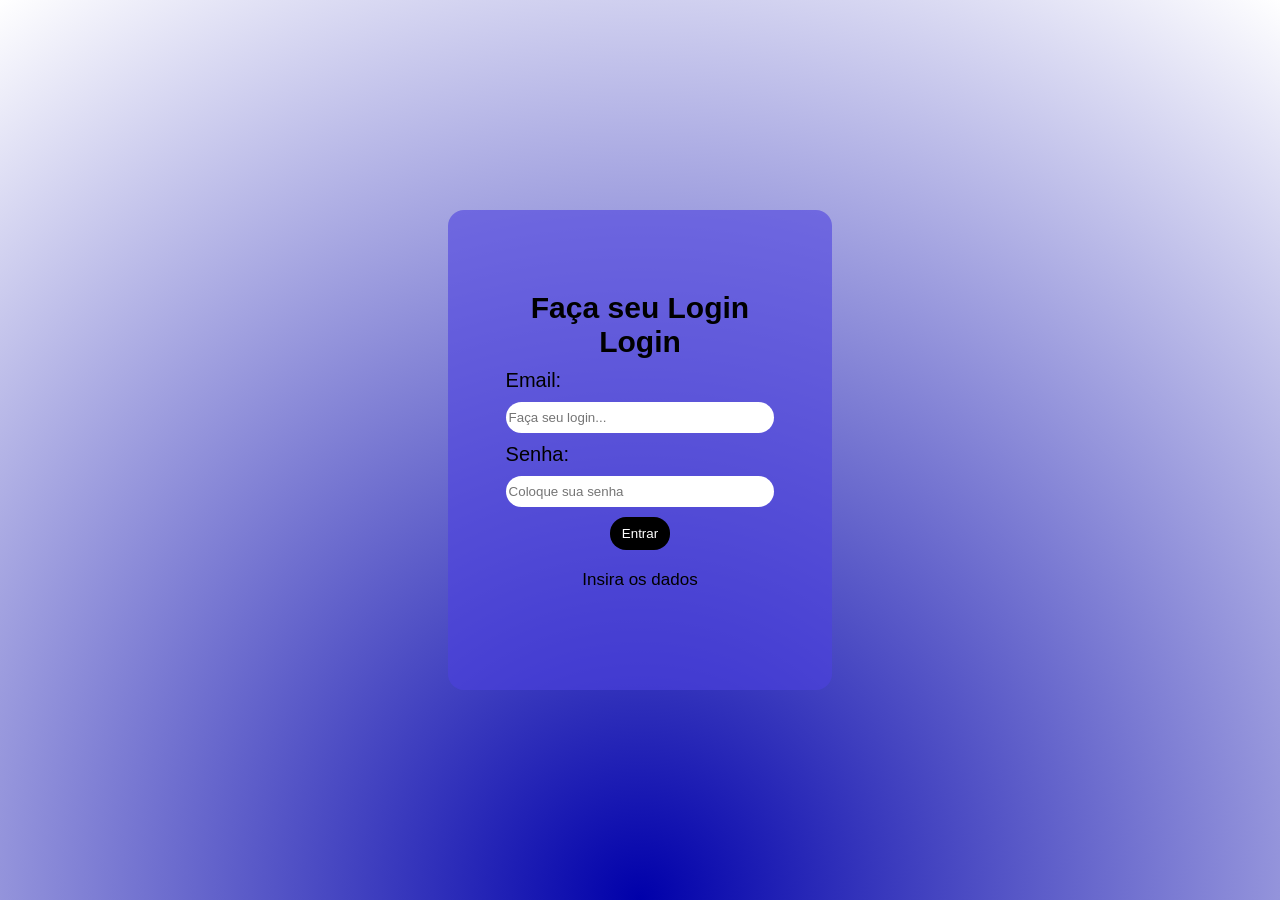
==== index.html @ 6b9bcc8e "✔ choore: add página login funcional" ====
<!DOCTYPE html>
<html lang="pt-br">
<head>
    <meta charset="UTF-8">
    <meta name="viewport" content="width=device-width, initial-scale=1.0">
    <title>Form</title>
    <link rel="stylesheet" href="style.css">
</head>
<body>
    <div class="conteiner">
        <h1>Faça seu Login</h1>
        <form>
            <h1>Login</h1>
                <label for="email">Email:</label>
                <input type="email" id="email" placeholder="Faça seu login...">
                <label for="senha">Senha:</label>
                <input type="password" id="senha" placeholder="Coloque sua senha">
                <button  id="btn">Entrar</button>
        </form>
        <p class="inserir">Insira os dados</p>
    </div>
</body>
<script src="script.js"></script>
</html>
---- style.css ----
* {
    padding: 0;
    margin: 0;
    box-sizing: border-box;
}


body {
    display: flex;
    justify-content: center;
    align-items: center;
    flex-direction: column;
    min-height: 100vh;
    background: radial-gradient(circle at bottom center, #0000aa, #fff);
}

.conteiner {
    display: flex;
    justify-content: center;
    align-items: center;
    flex-direction: column;
    width: 24rem;
    height: 30rem;
    background-color: #4c41e09a;
    border: none;
    border-radius: 1rem;
}

form {
    display: flex;
    justify-content: center;
    align-items: center;
    flex-direction: column;
    gap: 10px;
    width: 100%;
}

h1 {
    font-size: 30px;
    font-family: 'Gill Sans', 'Gill Sans MT', Calibri, 'Trebuchet MS', sans-serif;
}

input {
    width: 70%;
    padding: 8px 3px;
    border: none;
    border-radius: 1rem;
}

button{
    padding: 9px 12px;
    background-color: #000;
    color: #fff;
    border: none;
    border-radius: 1rem;
}

label{
    width: 70%;
    text-align: left;
    font-family: 'Gill Sans', 'Gill Sans MT', Calibri, 'Trebuchet MS', sans-serif;
    font-size: 20px
}
.inserir{
    text-align: center;
    font-family: 'Gill Sans', 'Gill Sans MT', Calibri, 'Trebuchet MS', sans-serif;
    font-size: 17px;
    margin: 20px auto;
}
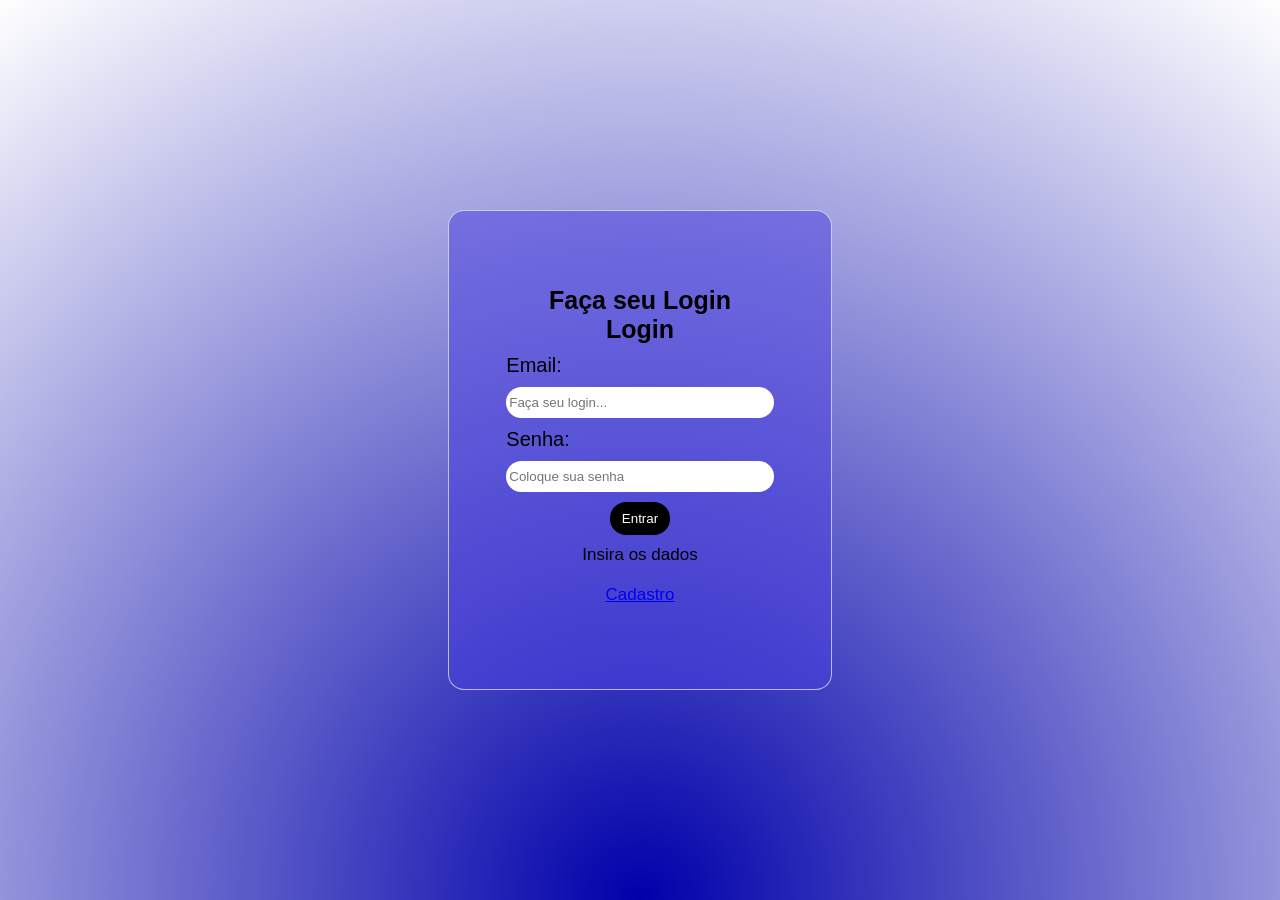
==== commit 1e262d4b: "✔ choore: add o back-end 'Funcional' da página de cadastro" ====
--- a/index.html
+++ b/index.html
@@ -15,9 +15,10 @@
                 <input type="email" id="email" placeholder="Faça seu login...">
                 <label for="senha">Senha:</label>
                 <input type="password" id="senha" placeholder="Coloque sua senha">
-                <button  id="btn">Entrar</button>
+                <button id="btnLogin">Entrar</button>
         </form>
         <p class="inserir">Insira os dados</p>
+        <p class="inserir"><a href="cadastro.html">Cadastro</a></p>
     </div>
 </body>
 <script src="script.js"></script>
--- a/style.css
+++ b/style.css
@@ -21,9 +21,14 @@
     flex-direction: column;
     width: 24rem;
     height: 30rem;
-    background-color: #4c41e09a;
-    border: none;
+    background-color: #4c41e088;
+    border: 0.5px solid #ffffffa2;
     border-radius: 1rem;
+    transition: transform .2s ease-in-out;
+}
+.conteiner:hover{
+    transform: translateY(-5px);
+    box-shadow: 1px 2px 3px #000;
 }
 
 form {
@@ -33,10 +38,11 @@
     flex-direction: column;
     gap: 10px;
     width: 100%;
+
 }
 
 h1 {
-    font-size: 30px;
+    font-size: 25px;
     font-family: 'Gill Sans', 'Gill Sans MT', Calibri, 'Trebuchet MS', sans-serif;
 }
 
@@ -45,6 +51,11 @@
     padding: 8px 3px;
     border: none;
     border-radius: 1rem;
+    transition: transform .2s ease-in-out;
+}
+input:hover{
+    box-shadow: 1px 2px 2px #000 ;
+    transform: translateY(-5px);
 }
 
 button{
@@ -65,5 +76,5 @@
     text-align: center;
     font-family: 'Gill Sans', 'Gill Sans MT', Calibri, 'Trebuchet MS', sans-serif;
     font-size: 17px;
-    margin: 20px auto;
+    margin: 10px auto;
 }
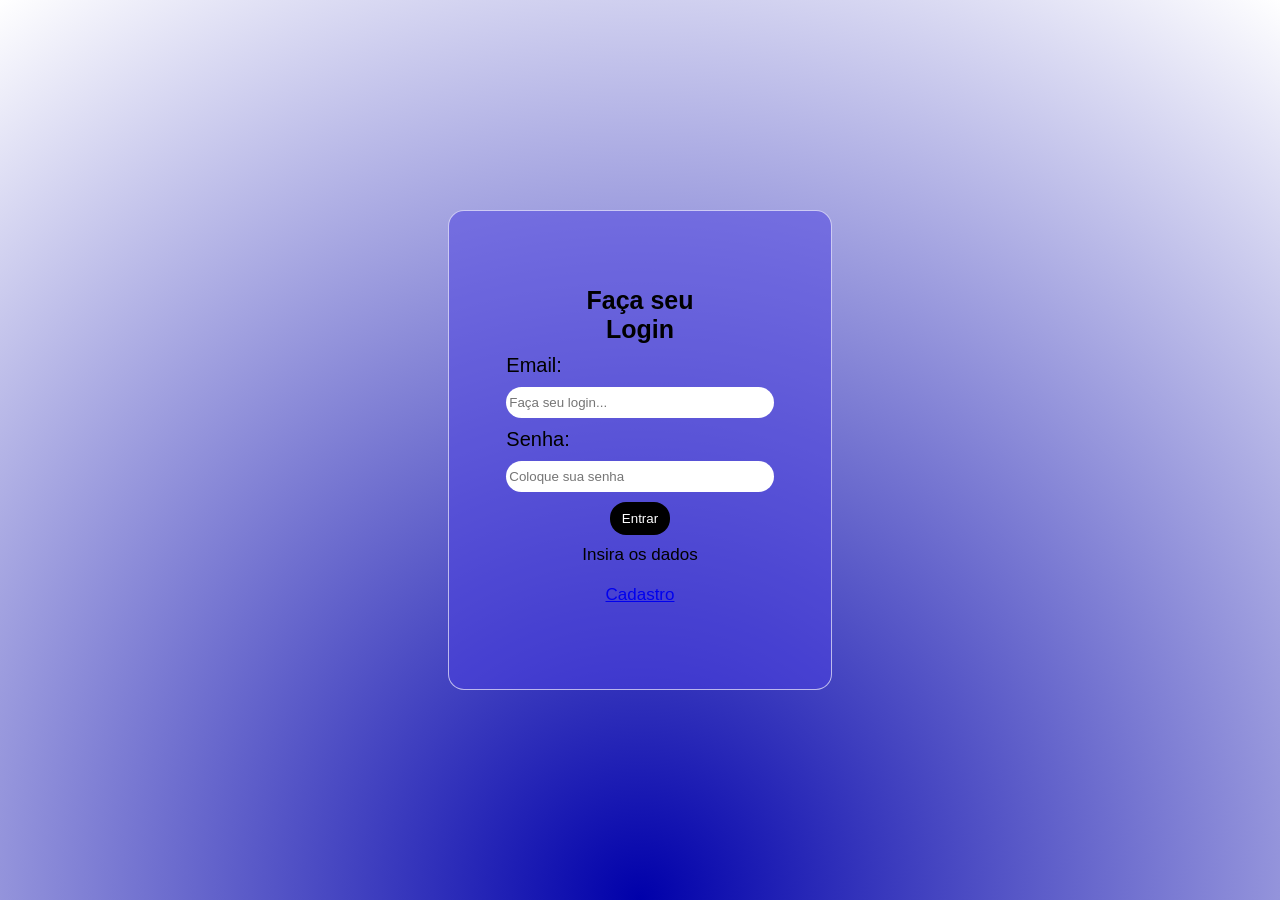
==== commit 06d82402: "✔ choore: implementação do localStorage ao criar a conta, de forma funcional" ====
--- a/index.html
+++ b/index.html
@@ -8,7 +8,7 @@
 </head>
 <body>
     <div class="conteiner">
-        <h1>Faça seu Login</h1>
+        <h1>Faça seu</h1>
         <form>
             <h1>Login</h1>
                 <label for="email">Email:</label>
--- a/style.css
+++ b/style.css
@@ -54,7 +54,7 @@
     transition: transform .2s ease-in-out;
 }
 input:hover{
-    box-shadow: 1px 2px 2px #000 ;
+    box-shadow: 1px 2px 2px #000;
     transform: translateY(-5px);
 }
 
